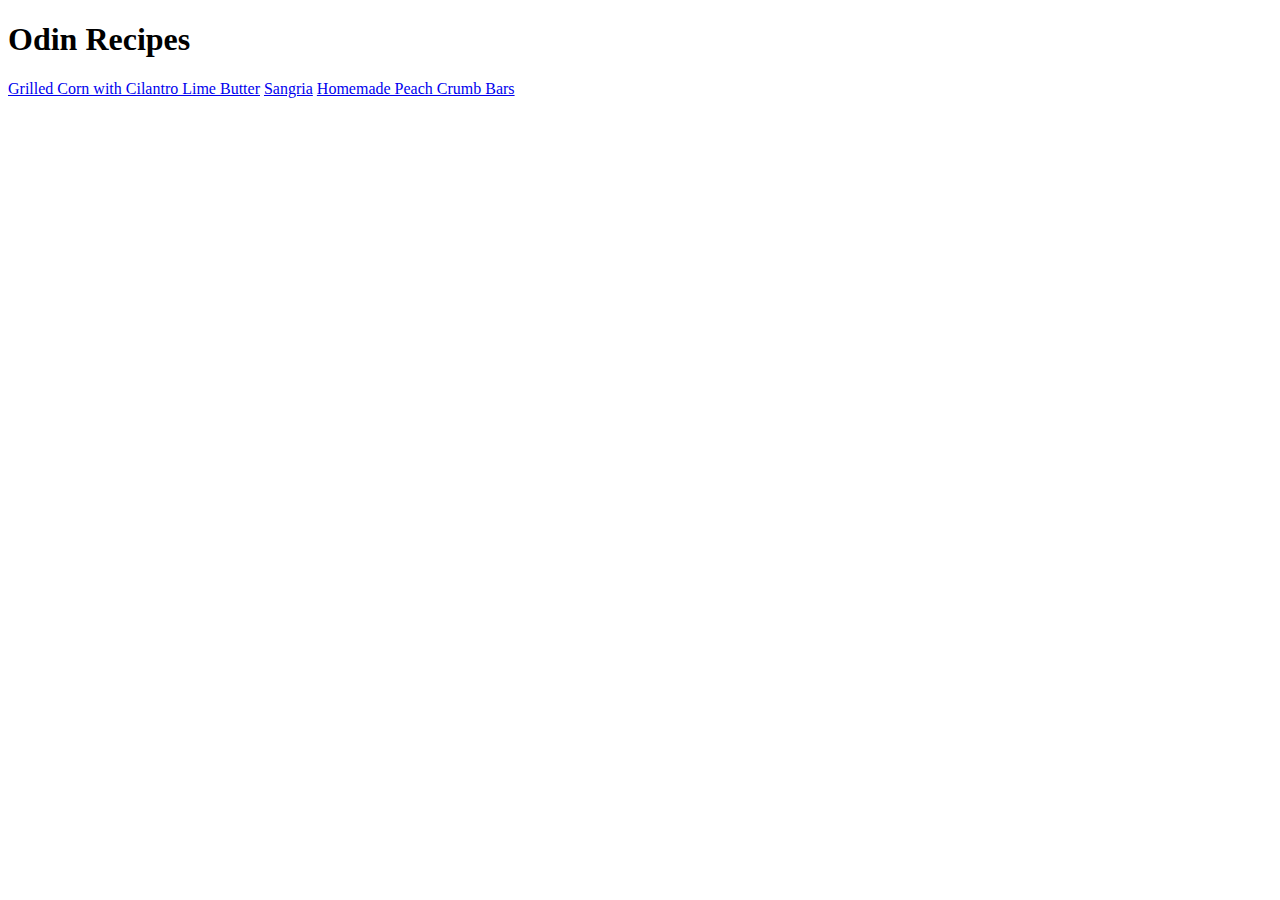
==== index.html @ c8360a6f "Creating index.html and recipes" ====
<!DOCTYPE html>
<html lang="en">
<head>
    <meta charset="UTF-8">
    <meta name="viewport" content="width=device-width, initial-scale=1.0">
    <title>Document</title>
</head>
<body>
    
    <h1>Odin Recipes</h1>
    <a href="recipes/corn.html">Grilled Corn with Cilantro Lime Butter</a>
    <a href="recipes/sangria.html">Sangria</a>
    <a href="recipes/peach_crumb.html">Homemade Peach Crumb Bars</a>

</body>
</html>
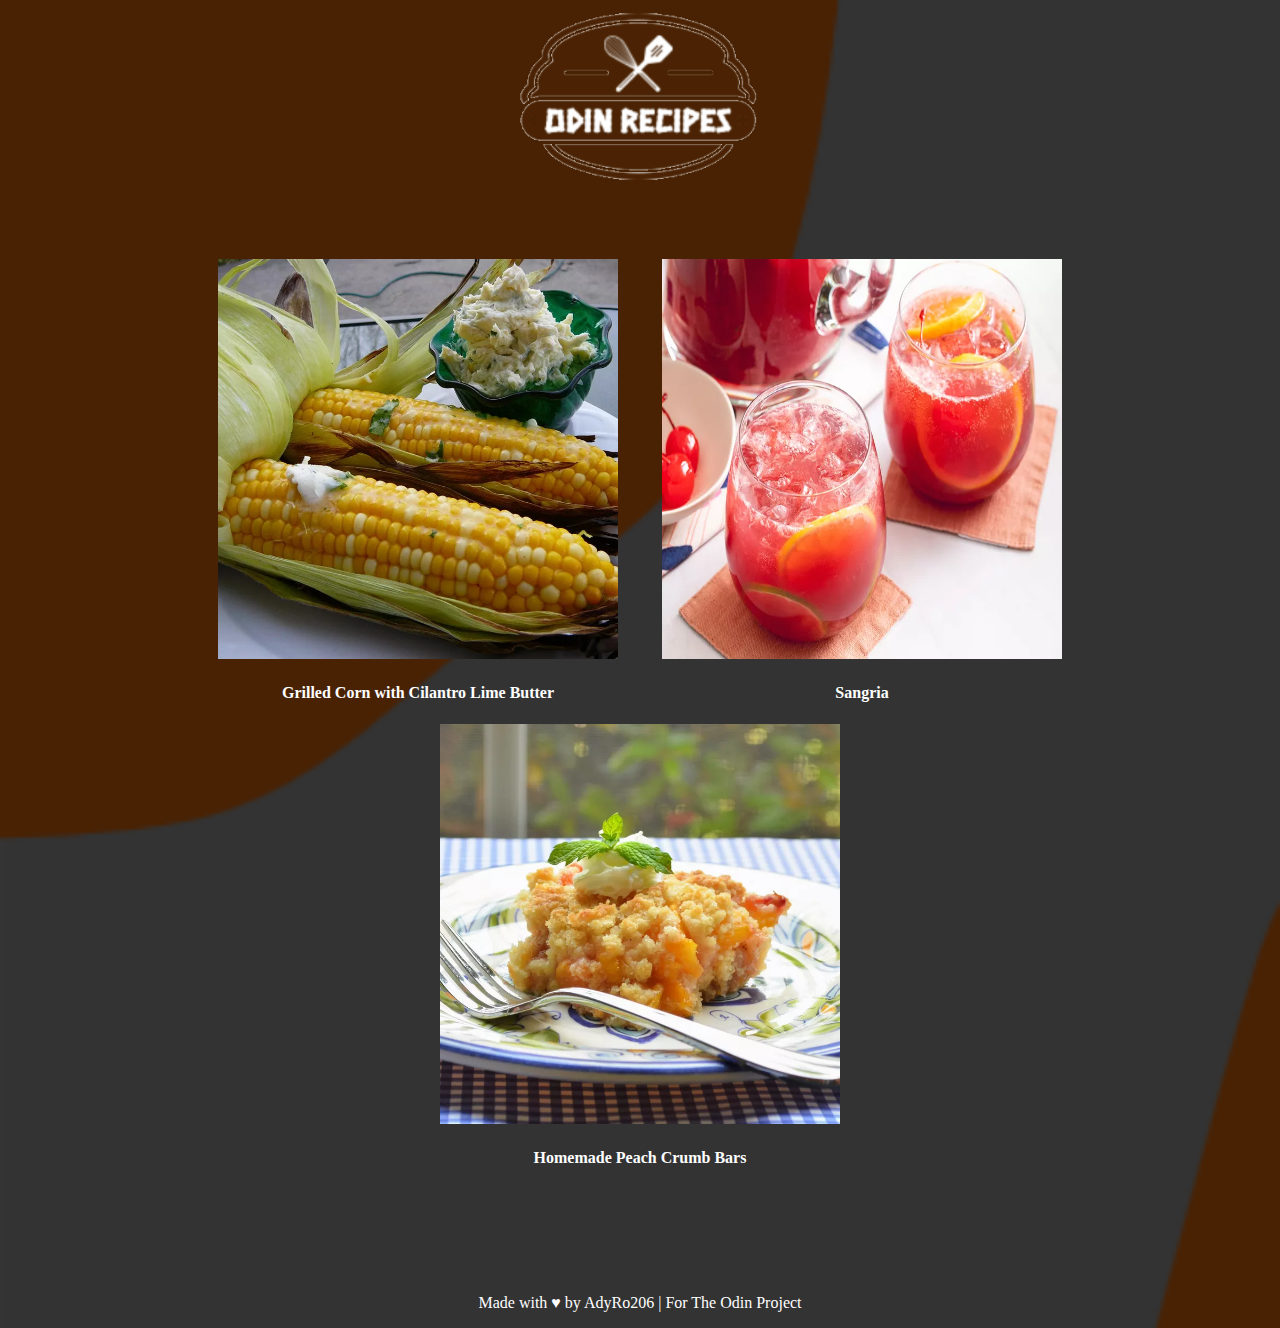
==== commit 584d2c56: "Styling" ====
--- a/index.html
+++ b/index.html
@@ -3,14 +3,36 @@
 <head>
     <meta charset="UTF-8">
     <meta name="viewport" content="width=device-width, initial-scale=1.0">
-    <title>Document</title>
+    <title>Odin Recipes</title>
+    <link rel="stylesheet" href="style.css">
 </head>
 <body>
     
-    <h1>Odin Recipes</h1>
-    <a href="recipes/corn.html">Grilled Corn with Cilantro Lime Butter</a>
-    <a href="recipes/sangria.html">Sangria</a>
-    <a href="recipes/peach_crumb.html">Homemade Peach Crumb Bars</a>
+<div class="container">
+    <div class="toplogo">
+        <img src="images/odin_recipes.png" alt="logo" width="280px">
+    </div>
+    <div class="recipes">
+        <li>
+            <a href="recipes/corn.html" class="corn"> <img src="images/corn.webp" alt="cornimg" width="400px"></a>
+            <h4>Grilled Corn with Cilantro Lime Butter</h4>
+        </li>
+        <li>
+            <a href="recipes/sangria.html"><img src="images/sangria.webp" alt="Sangriaimg" width="400px" height="400px"></a>
+            <h4>Sangria</h4>
+        </li>
+        <li>
+            <a href="recipes/peach_crumb.html"><img src="images/peach.webp" alt="peachimg" width="400px"></a>
+            <h4>Homemade Peach Crumb Bars</h4>
+        </li>
+    </div>
+</div>
+
+<footer>
+    <div class="footer">
+        <p>Made with &hearts; by AdyRo206 | For The Odin Project</p>
+    </div>
+</footer>
 
 </body>
 </html>--- a/style.css
+++ b/style.css
@@ -0,0 +1,48 @@
+/* index.html style */
+
+body{
+    background-image: url(images/bg2.png);
+    background-repeat: no-repeat;
+    background-size: cover;
+}
+
+.toplogo{
+    text-align: center;
+}
+
+.recipes{
+    padding-top: 65px;
+    text-align: center;
+    color: white;
+}
+
+.recipes li{
+    display: inline-block;
+    text-align: center;
+    padding-left: 20px;
+    padding-right: 20px;
+
+}
+
+li{
+    list-style-type: none;
+}
+
+.footer{
+    padding-top: 90px;
+    text-align: center;
+    color: white;
+}
+
+.recipes img{
+    transition: 1.3s;
+}
+
+.recipes img:hover{
+    transition: 1s;
+    transform: scale(1.1);
+    border-radius: 50px;
+}
+
+/* Corn page */
+
